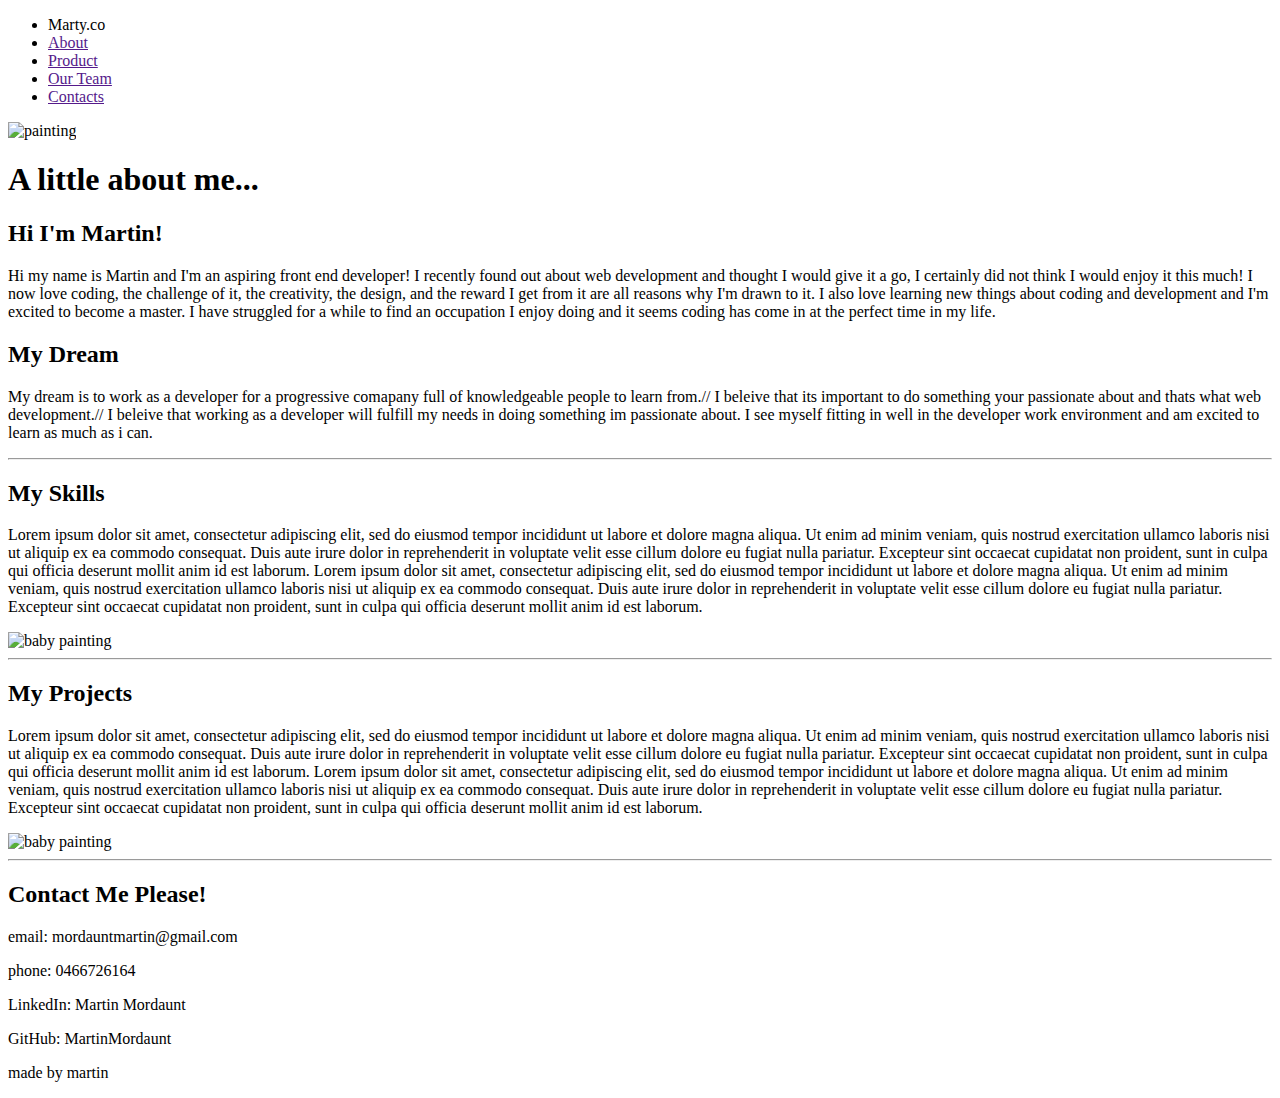
==== index.html @ 828ad86e "Update index.html" ====
<!DOCTYPE html>
<html>
    <head>
        <title>LayoutPrac</title>
        <link
        rel="stylesheet"
        href="https://cdnjs.cloudflare.com/ajax/libs/animate.css/4.1.1/animate.min.css"/>
        <link rel="stylesheet" type="text/css" href="layoutPrac.css">
        <meta name="viewport" content="width=device-width, initial-scale=1">
        <link href="https://fonts.googleapis.com/css2?family=Bebas+Neue&family=Nunito:ital,wght@0,400;0,700;1,300&display=swap" rel="stylesheet">
        
    </head>
    <body>

        <nav class="zone blue sticky">
            <ul class="main-nav">
                <li class="logo">Marty.co</li>
                <li><a href="">About</a></li>
                <li><a href="">Product</a></li>
                <li><a href="">Our Team</a></li>
                <li class="push"><a href="">Contacts</a></li>
            </ul>
      </nav>

        <section class="secOne">
            <div class="image1">
                <img src="https://images.unsplash.com/photo-1541367777708-7905fe3296c0?ixlib=rb-1.2.1&ixid=eyJhcHBfaWQiOjEyMDd9&auto=format&fit=crop&w=1072&q=80" alt="painting">
            </div>
            <div id="headOne" class="Head">
                <h1>A little about me...</h1>
            </div>
            <div id="pOne" class="Col1">
                <h2>Hi I'm Martin!</h2>
                <p>Hi my name is Martin and I'm an aspiring front end developer! 
                    I recently found out about web development and thought I would give it a go, 
                    I certainly did not think I would enjoy it this much! I now love coding, the challenge of it, the creativity, 
                    the design, and the reward I get from it are all reasons why I'm drawn to it. 
                    I also love learning new things about coding and development and I'm excited to become a master. 
                    I have struggled for a while to find an occupation I enjoy doing and it seems coding has come in at the perfect 
                    time in my life.</p>

            </div>
            <div id="pTwo" class="Col2">
                <h2>My Dream</h2>
                <p>My dream is to work as a developer for a progressive comapany full of knowledgeable people to learn from.// I beleive 
                    that its important to do something your passionate about and thats what web development.// 
                    I beleive that working as a developer will fulfill my needs 
                    in doing something im passionate about. I see myself fitting in well in the developer 
                    work environment and am excited to learn as much as i can.</p>


            </div>
           
        </section>
        <hr class="line">
        <section class="secTwo">
            <div class="scndHead">
                <h2>My Skills</h2>

            </div>
            <div class="secTwoColOne">
                <p>Lorem ipsum dolor sit amet, consectetur adipiscing elit, 
                    sed do eiusmod tempor incididunt ut labore et dolore magna aliqua. 
                    Ut enim ad minim veniam, quis nostrud exercitation ullamco laboris nisi ut aliquip ex ea commodo consequat.
                     Duis aute irure dolor in reprehenderit in voluptate velit esse cillum dolore eu fugiat nulla pariatur. 
                     Excepteur sint occaecat cupidatat non proident, sunt in culpa qui officia deserunt mollit anim id est laborum. 
                     Lorem ipsum dolor sit amet, consectetur adipiscing elit, 
                     sed do eiusmod tempor incididunt ut labore et dolore magna aliqua. 
                     Ut enim ad minim veniam, quis nostrud exercitation ullamco laboris nisi ut aliquip ex ea commodo consequat.
                      Duis aute irure dolor in reprehenderit in voluptate velit esse cillum dolore eu fugiat nulla pariatur. 
                      Excepteur sint occaecat cupidatat non proident, sunt in culpa qui officia deserunt mollit anim id est laborum.</p>
            </div>
            <div class="secTwoColTwo">
                     <img class="babyPaint" src="https://images.unsplash.com/photo-1575396574188-ccf23d32d4b8?ixlib=rb-1.2
                     .1&ixid=eyJhcHBfaWQiOjEyMDd9&auto=format&fit=crop&w=705&q=80" alt="baby painting">
            </div>
            <hr class="line">
            <div class="secTwoR2C1">

            </div>
            
            <div class="scndHead">
                <h2>My Projects</h2>

            </div>
            <div class="secTwoColOne">
                <p>Lorem ipsum dolor sit amet, consectetur adipiscing elit, 
                    sed do eiusmod tempor incididunt ut labore et dolore magna aliqua. 
                    Ut enim ad minim veniam, quis nostrud exercitation ullamco laboris nisi ut aliquip ex ea commodo consequat.
                    Duis aute irure dolor in reprehenderit in voluptate velit esse cillum dolore eu fugiat nulla pariatur. 
                    Excepteur sint occaecat cupidatat non proident, sunt in culpa qui officia deserunt mollit anim id est laborum. 
                    Lorem ipsum dolor sit amet, consectetur adipiscing elit, 
                    sed do eiusmod tempor incididunt ut labore et dolore magna aliqua. 
                    Ut enim ad minim veniam, quis nostrud exercitation ullamco laboris nisi ut aliquip ex ea commodo consequat.
                    Duis aute irure dolor in reprehenderit in voluptate velit esse cillum dolore eu fugiat nulla pariatur. 
                    Excepteur sint occaecat cupidatat non proident, sunt in culpa qui officia deserunt mollit anim id est laborum.</p>
            </div>
            <div class="secTwoColTwo">
                    <img class="babyPaint" src="https://images.unsplash.com/photo-1575396574188-ccf23d32d4b8?ixlib=rb-1.2
                    .1&ixid=eyJhcHBfaWQiOjEyMDd9&auto=format&fit=crop&w=705&q=80" alt="baby painting">
            </div>
            <hr class="line">
            <div class="contact">
                <h2 class="contactMe">Contact Me Please!</h2>
                <p><span>email:</span> mordauntmartin@gmail.com</p>
                <p><span>phone:</span> 0466726164 </p>
                <p><span>LinkedIn:</span> Martin Mordaunt</p>
                <p><span>GitHub:</span> MartinMordaunt</p>
            </div>

            
            
        </section>
        <footer class="foot">
            <p class="madeBy">made by martin</p>
        </footer>
        


        <script src="layoutPrac.js" type="text/javascript"></script>
    </body>
</html>
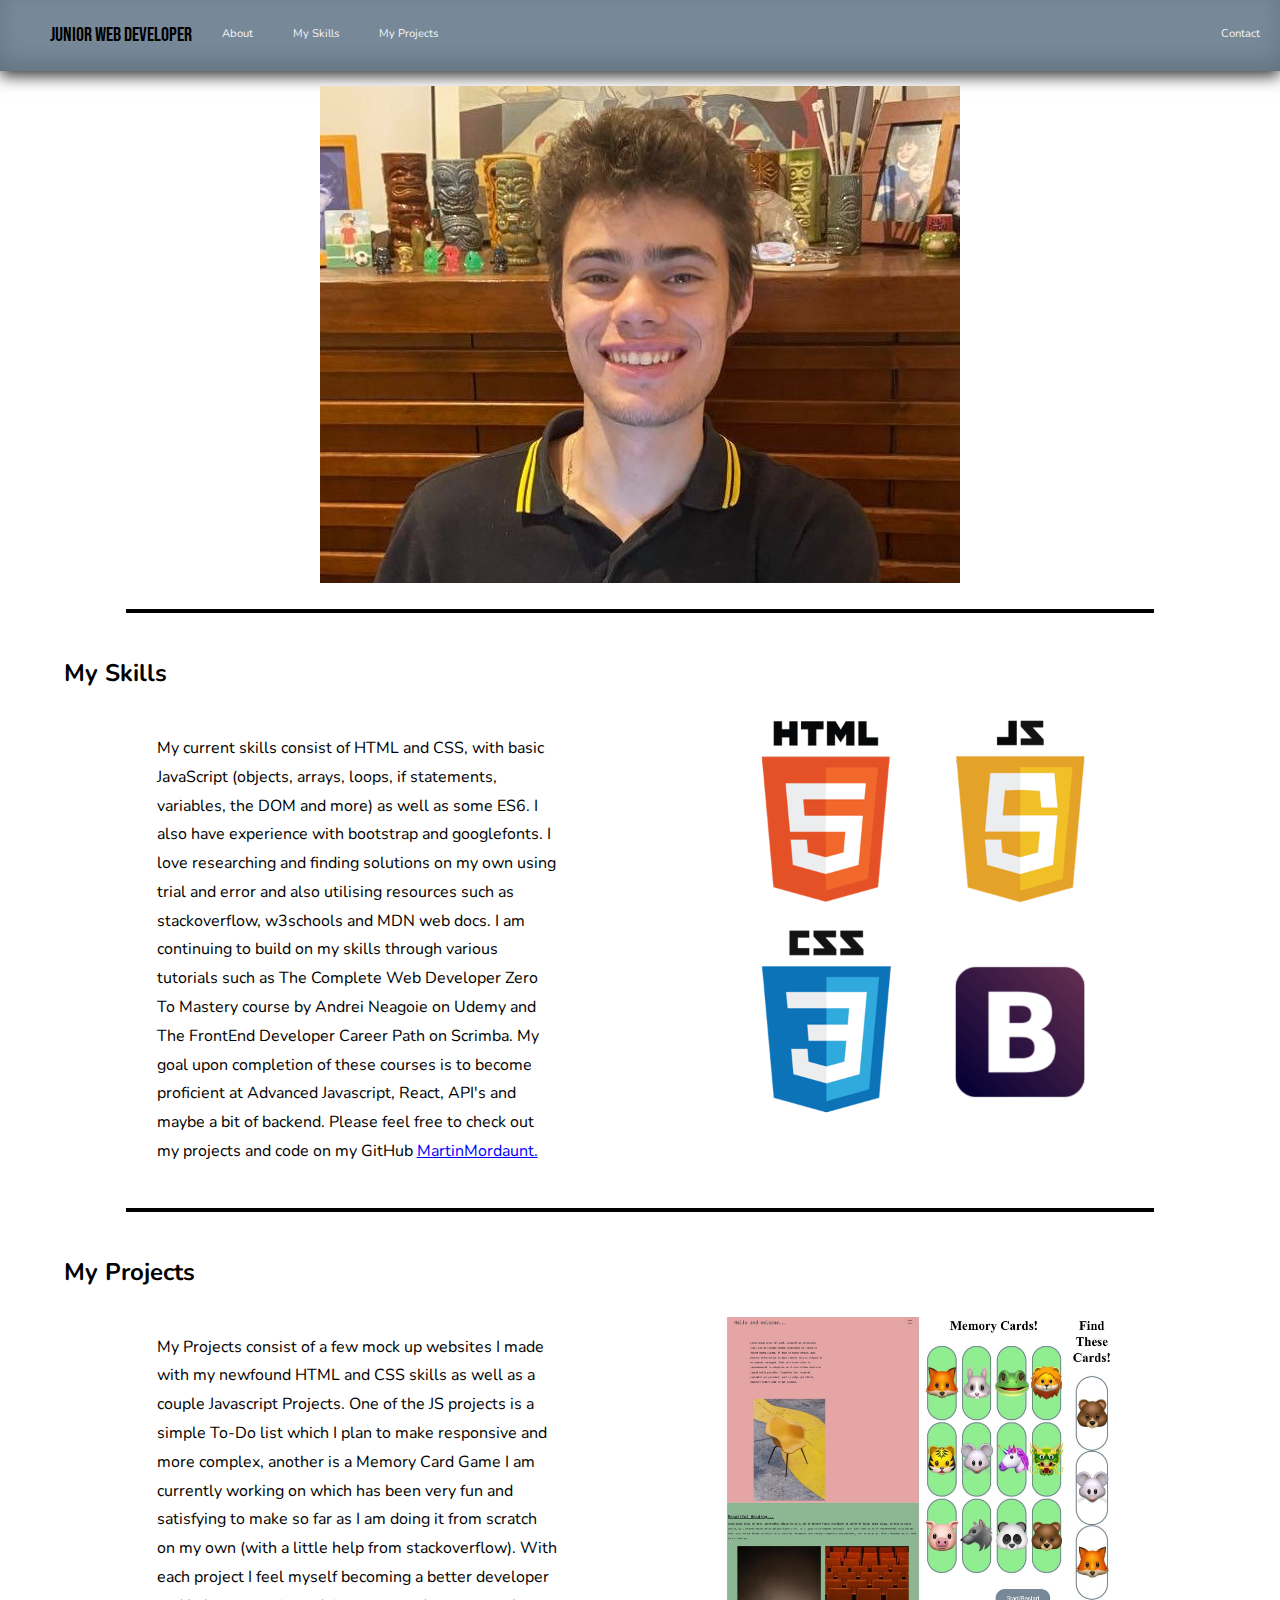
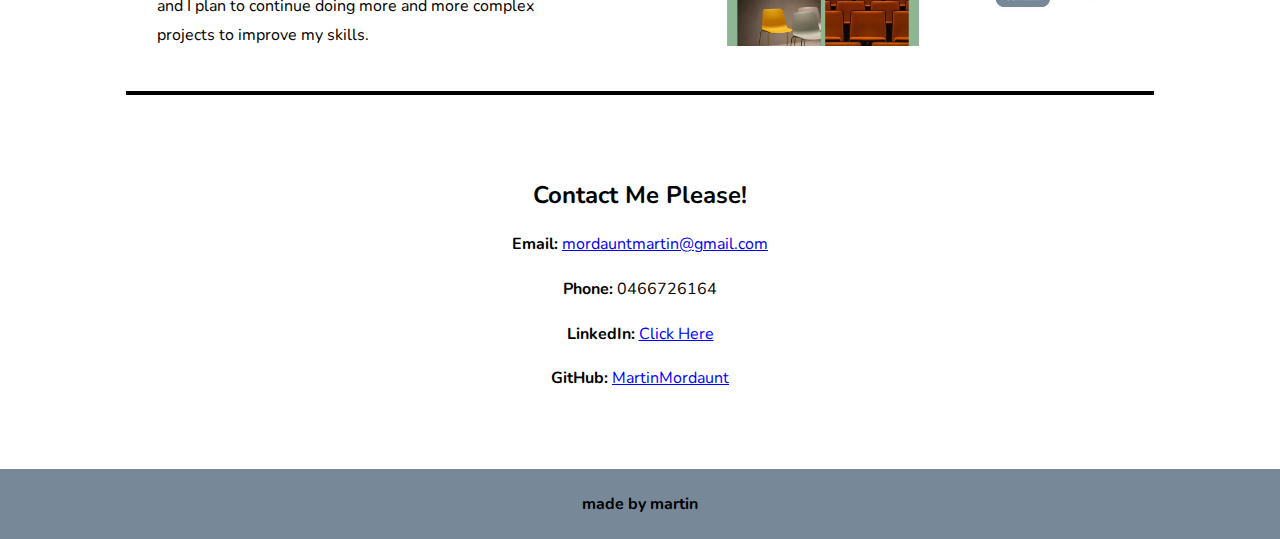
==== commit bf92795d: "Update index.html" ====
--- a/index.html
+++ b/index.html
@@ -1,53 +1,47 @@
 <!DOCTYPE html>
 <html>
     <head>
-        <title>LayoutPrac</title>
-        <link
-        rel="stylesheet"
-        href="https://cdnjs.cloudflare.com/ajax/libs/animate.css/4.1.1/animate.min.css"/>
+        <title>Portfolio</title>
+        <link rel="stylesheet" href="https://cdnjs.cloudflare.com/ajax/libs/animate.css/4.1.1/animate.min.css"/>
         <link rel="stylesheet" type="text/css" href="layoutPrac.css">
-        <meta name="viewport" content="width=device-width, initial-scale=1">
+        <meta name="viewport" content="width=device-width, initial-scale=1, shrink-to-fit=no">
         <link href="https://fonts.googleapis.com/css2?family=Bebas+Neue&family=Nunito:ital,wght@0,400;0,700;1,300&display=swap" rel="stylesheet">
         
     </head>
     <body>
-
+        
         <nav class="zone blue sticky">
             <ul class="main-nav">
-                <li class="logo">Marty.co</li>
-                <li><a href="">About</a></li>
-                <li><a href="">Product</a></li>
-                <li><a href="">Our Team</a></li>
-                <li class="push"><a href="">Contacts</a></li>
+                <li class="junior">Junior Web Developer</li>
+                <li><a href="#dreamPart">About</a></li>
+                <li><a href="#skillPart">My Skills</a></li>
+                <li><a href="#projectPart">My Projects</a></li>
+                <li class="push"><a href="#contactPart">Contact</a></li>
             </ul>
-      </nav>
+        </nav>
+       
 
         <section class="secOne">
             <div class="image1">
-                <img src="https://images.unsplash.com/photo-1541367777708-7905fe3296c0?ixlib=rb-1.2.1&ixid=eyJhcHBfaWQiOjEyMDd9&auto=format&fit=crop&w=1072&q=80" alt="painting">
+                <img src="./me3,0.jpg" alt="me">
             </div>
             <div id="headOne" class="Head">
-                <h1>A little about me...</h1>
+                <a id="dreamPart"></a><h1>A little about me...</h1></a>
             </div>
             <div id="pOne" class="Col1">
                 <h2>Hi I'm Martin!</h2>
-                <p>Hi my name is Martin and I'm an aspiring front end developer! 
-                    I recently found out about web development and thought I would give it a go, 
-                    I certainly did not think I would enjoy it this much! I now love coding, the challenge of it, the creativity, 
-                    the design, and the reward I get from it are all reasons why I'm drawn to it. 
-                    I also love learning new things about coding and development and I'm excited to become a master. 
-                    I have struggled for a while to find an occupation I enjoy doing and it seems coding has come in at the perfect 
-                    time in my life.</p>
+                <p>Hi, My name is Martin and I'm an aspiring front end developer!
+                     I recently found out about web development and thought I would give it a go. 
+                     I certainly did not think I would enjoy it this much! I now love coding. The challenge, the creativity, 
+                     the design, and the reward it brings are reasons why I'm drawn to the web developer world. 
+                     I love learning new things and I'm excited to become a master in web development. </p>
 
             </div>
             <div id="pTwo" class="Col2">
                 <h2>My Dream</h2>
-                <p>My dream is to work as a developer for a progressive comapany full of knowledgeable people to learn from.// I beleive 
-                    that its important to do something your passionate about and thats what web development.// 
-                    I beleive that working as a developer will fulfill my needs 
-                    in doing something im passionate about. I see myself fitting in well in the developer 
-                    work environment and am excited to learn as much as i can.</p>
-
+                <p>My dream is to work for a progressive company and to learn and gain insights from knowledgeable people.
+                     I’m excited to kickstart my career as web developer and immerse myself in something I’m very passionate about.
+                      I see myself fitting in well in the developer work environment and I'm excited to get some hands on practice.</p>
 
             </div>
            
@@ -55,24 +49,21 @@
         <hr class="line">
         <section class="secTwo">
             <div class="scndHead">
-                <h2>My Skills</h2>
+                <a id="skillPart"><h2>My Skills</h2></a>
 
             </div>
             <div class="secTwoColOne">
-                <p>Lorem ipsum dolor sit amet, consectetur adipiscing elit, 
-                    sed do eiusmod tempor incididunt ut labore et dolore magna aliqua. 
-                    Ut enim ad minim veniam, quis nostrud exercitation ullamco laboris nisi ut aliquip ex ea commodo consequat.
-                     Duis aute irure dolor in reprehenderit in voluptate velit esse cillum dolore eu fugiat nulla pariatur. 
-                     Excepteur sint occaecat cupidatat non proident, sunt in culpa qui officia deserunt mollit anim id est laborum. 
-                     Lorem ipsum dolor sit amet, consectetur adipiscing elit, 
-                     sed do eiusmod tempor incididunt ut labore et dolore magna aliqua. 
-                     Ut enim ad minim veniam, quis nostrud exercitation ullamco laboris nisi ut aliquip ex ea commodo consequat.
-                      Duis aute irure dolor in reprehenderit in voluptate velit esse cillum dolore eu fugiat nulla pariatur. 
-                      Excepteur sint occaecat cupidatat non proident, sunt in culpa qui officia deserunt mollit anim id est laborum.</p>
+                <p>My current skills consist of HTML and CSS, with basic JavaScript 
+                    (objects, arrays, loops, if statements, variables, the DOM and more) as well as some ES6. 
+                    I also have experience with bootstrap and googlefonts. I love researching and finding solutions on my own using 
+                    trial and error and also utilising resources such as stackoverflow, w3schools and MDN web docs. 
+                    I am continuing to build on my skills through various tutorials such as The Complete Web Developer Zero To Mastery 
+                    course by Andrei Neagoie on Udemy and The FrontEnd Developer Career Path on Scrimba. 
+                    My goal upon completion of these courses is to become proficient at Advanced Javascript, React, API's and maybe a bit of backend.
+                     Please feel free to check out my projects and code on my GitHub <a href="https://github.com/MartinMordaunt" class="click">MartinMordaunt.</a></p>
             </div>
             <div class="secTwoColTwo">
-                     <img class="babyPaint" src="https://images.unsplash.com/photo-1575396574188-ccf23d32d4b8?ixlib=rb-1.2
-                     .1&ixid=eyJhcHBfaWQiOjEyMDd9&auto=format&fit=crop&w=705&q=80" alt="baby painting">
+                     <img class="logos" src="./newLogos.png" alt="logos">
             </div>
             <hr class="line">
             <div class="secTwoR2C1">
@@ -80,32 +71,30 @@
             </div>
             
             <div class="scndHead">
-                <h2>My Projects</h2>
+                <a id="projectPart"><h2>My Projects</h2></a>
 
             </div>
             <div class="secTwoColOne">
-                <p>Lorem ipsum dolor sit amet, consectetur adipiscing elit, 
-                    sed do eiusmod tempor incididunt ut labore et dolore magna aliqua. 
-                    Ut enim ad minim veniam, quis nostrud exercitation ullamco laboris nisi ut aliquip ex ea commodo consequat.
-                    Duis aute irure dolor in reprehenderit in voluptate velit esse cillum dolore eu fugiat nulla pariatur. 
-                    Excepteur sint occaecat cupidatat non proident, sunt in culpa qui officia deserunt mollit anim id est laborum. 
-                    Lorem ipsum dolor sit amet, consectetur adipiscing elit, 
-                    sed do eiusmod tempor incididunt ut labore et dolore magna aliqua. 
-                    Ut enim ad minim veniam, quis nostrud exercitation ullamco laboris nisi ut aliquip ex ea commodo consequat.
-                    Duis aute irure dolor in reprehenderit in voluptate velit esse cillum dolore eu fugiat nulla pariatur. 
-                    Excepteur sint occaecat cupidatat non proident, sunt in culpa qui officia deserunt mollit anim id est laborum.</p>
+                <p>My Projects consist of a few mock up websites I made with my newfound HTML and CSS skills as well as a couple Javascript Projects. 
+                    One of the JS projects is a simple To-Do list which I plan to make responsive and more complex, another is a Memory Card Game I am currently working on which
+                    has been very fun and satisfying to make so far as I am doing it from scratch on my own (with a little help from stackoverflow). With each project I feel myself 
+                    becoming a better developer and I plan to continue doing more and more complex projects to improve my skills.  
+                </p>
             </div>
             <div class="secTwoColTwo">
-                    <img class="babyPaint" src="https://images.unsplash.com/photo-1575396574188-ccf23d32d4b8?ixlib=rb-1.2
-                    .1&ixid=eyJhcHBfaWQiOjEyMDd9&auto=format&fit=crop&w=705&q=80" alt="baby painting">
+                <div class="projects">
+                    <img class="webDemo" src="./web.jpg" alt="Website Example">
+                    <img class="cardGame" src="./cardGame.jpg" alt="Game Example">
+                </div>
             </div>
             <hr class="line">
             <div class="contact">
-                <h2 class="contactMe">Contact Me Please!</h2>
-                <p><span>email:</span> mordauntmartin@gmail.com</p>
+                <a id="contactPart"><h2 class="contactMe">Contact Me Please!</h2></a>
+                <p><span>email:</span> <a href="mailto:mordauntmartin@gmail.com">mordauntmartin@gmail.com</a></p>
                 <p><span>phone:</span> 0466726164 </p>
-                <p><span>LinkedIn:</span> Martin Mordaunt</p>
-                <p><span>GitHub:</span> MartinMordaunt</p>
+                <p><span>LinkedIn:</span> <a href="https://www.linkedin.com/in/martin-mordaunt-9b945b1ba/" class="click"> Click Here</a></p>
+                <p><span>GitHub:</span> <a href="https://github.com/MartinMordaunt" class="click">MartinMordaunt</a></p>
+            
             </div>
 
             
--- a/layoutPrac.css
+++ b/layoutPrac.css
@@ -0,0 +1,239 @@
+/* @font-face {
+    font-family: 'canterburyregular';
+    src: url('canterbury-webfont.woff2') format('woff2'),
+         url('canterbury-webfont.woff') format('woff');
+    font-weight: normal;
+    font-style: normal;
+
+} */
+body{
+    margin:0;
+    font-family: 'Nunito', sans-serif;
+    line-height:1.8rem;
+
+}
+.secOne{
+    display:flex;
+    flex-wrap: wrap;
+    justify-content:space-evenly;
+    width:100%;
+    /* margin:auto; */
+    /* background: lightskyblue; */
+}
+
+.image1{
+    display:flex;
+    flex-wrap:wrap;
+    justify-content: center;
+    width:100%;
+    height:50%;
+}
+.image1 img{
+    margin-top:10px;
+    margin-bottom:10px;
+    /* width:1200px;
+    height:652px; */
+    /* width:90%; */
+    
+    width:auto;
+    height:30%;
+}
+.Head{
+    width:90%;
+    margin:auto;
+    text-align:left;
+    display:none;
+}
+.Col1{
+    width:400px;
+    display:none;
+    margin:10px;
+    
+
+}
+.Col2{
+    width:400px;
+    display:none;
+    margin:10px;
+}
+
+.line{
+    width:80%;
+    margin:auto;
+    margin-top:1rem;
+    margin-bottom:1rem;
+    border:2px solid black;
+}
+
+a{
+    cursor:pointer
+}
+
+ /* SECTION TWO  */
+
+.secTwo{
+    display:flex;
+    flex-wrap: wrap;
+    justify-content:space-evenly;
+    width:100%;
+    /* margin:auto; */
+    /* background:lightyellow; */
+
+}
+.logos{
+    height:auto;
+    width:100%;
+}
+.projects{
+    display:flex;
+    flex-wrap:flex;
+    justify-content:space-between;
+    align-content:space-between;
+}
+.webDemo{
+    width:50%;
+    height:50%;
+}
+.cardGame{
+    width:50%;
+    height:50%;
+}
+.secTwoColOne{
+    width:400px;
+    display:inline-block;
+    margin:10px;
+}
+.secTwoColTwo{
+    width:400px;
+    display: inline-block;
+    margin:10px;
+}
+.babyPaint{
+    width: 100%;
+    margin:0 auto;
+}
+.scndHead{
+    width:90%;
+    margin:auto;
+}
+.secTwo h2{
+    margin-top:30px;
+}
+
+/*nav*/
+
+/* .zone { 
+    cursor:pointer;
+    color:#FFF;
+    font-size:5em;
+    border-radius:4px;
+    border:1px solid #bbb;
+    transition: all 0.3s linear;
+} */
+
+.zone:hover {
+    -webkit-box-shadow:rgba(0,0,0,0.8) 0px 5px 15px, inset rgba(0,0,0,0.15) 0px -10px 20px;
+    -moz-box-shadow:rgba(0,0,0,0.8) 0px 5px 15px, inset rgba(0,0,0,0.15) 0px -10px 20px;
+    -o-box-shadow:rgba(0,0,0,0.8) 0px 5px 15px, inset rgba(0,0,0,0.15) 0px -10px 20px;
+    box-shadow:rgba(0,0,0,0.8) 0px 5px 15px, inset rgba(0,0,0,0.15) 0px -10px 20px;
+}
+
+/* NEW */ 
+.junior{
+    color:black;
+    font-family:'Bebas Neue', cursive;
+    text-align:center;
+    margin-left:;
+    font-size:20px;
+    padding:10px;
+    line-height:3.2rem;
+   
+}
+.main-nav {
+    display:flex;
+    list-style:none;
+    font-size:0.7em; 
+    margin:0;
+}
+@media only screen and (max-width:600px){
+    .main-nav{
+        font-size:0.5em;
+        padding:0;
+    }
+}
+
+.push {
+    margin-left: auto; 
+}
+li{
+    padding:20px;
+}
+ul a{
+    color:#f5f5f6;
+    text-decoration: none;
+}
+.blue{
+    background:lightslategray; 
+    margin-bottom:5px;
+}
+
+/* Contact Section */
+
+.contact{
+    margin:auto;
+    /* display:flex;
+    flex-wrap:wrap;
+    justify-content:flex-start; */
+    width:350px;
+    background:#FFFFFF;
+    padding: 20px 10px;
+    text-align:center;
+    margin-top:20px;
+    margin-bottom:20px;
+}
+span{
+    font-weight:bold;
+    text-transform: capitalize;
+}
+.click{
+    text-decoration: underline;
+    color:blue;
+}
+.click:active{
+    color:purple;
+}
+
+/*Animation*/
+
+.onScroll {
+    display:inline-block;
+    animation:bounceInLeft;
+    animation-duration: 2s;
+}
+.onScrollTwo{
+    display:inline-block;
+    animation:bounceInRight;
+    animation-duration: 2s;
+}
+.onScrollHead{
+    display:inline-block;
+    animation:pulse;
+    animation-duration: 1s;
+}
+  
+  
+/*Footer*/
+
+.foot{
+    margin-top:20px;
+    display:flex;
+    flex-wrap:wrap;
+    justify-content:center;
+    align-content: center;
+    background:lightslategrey;
+    width:100%;
+    height:70px;
+}
+.madeBy{
+    font-weight:bold;
+}
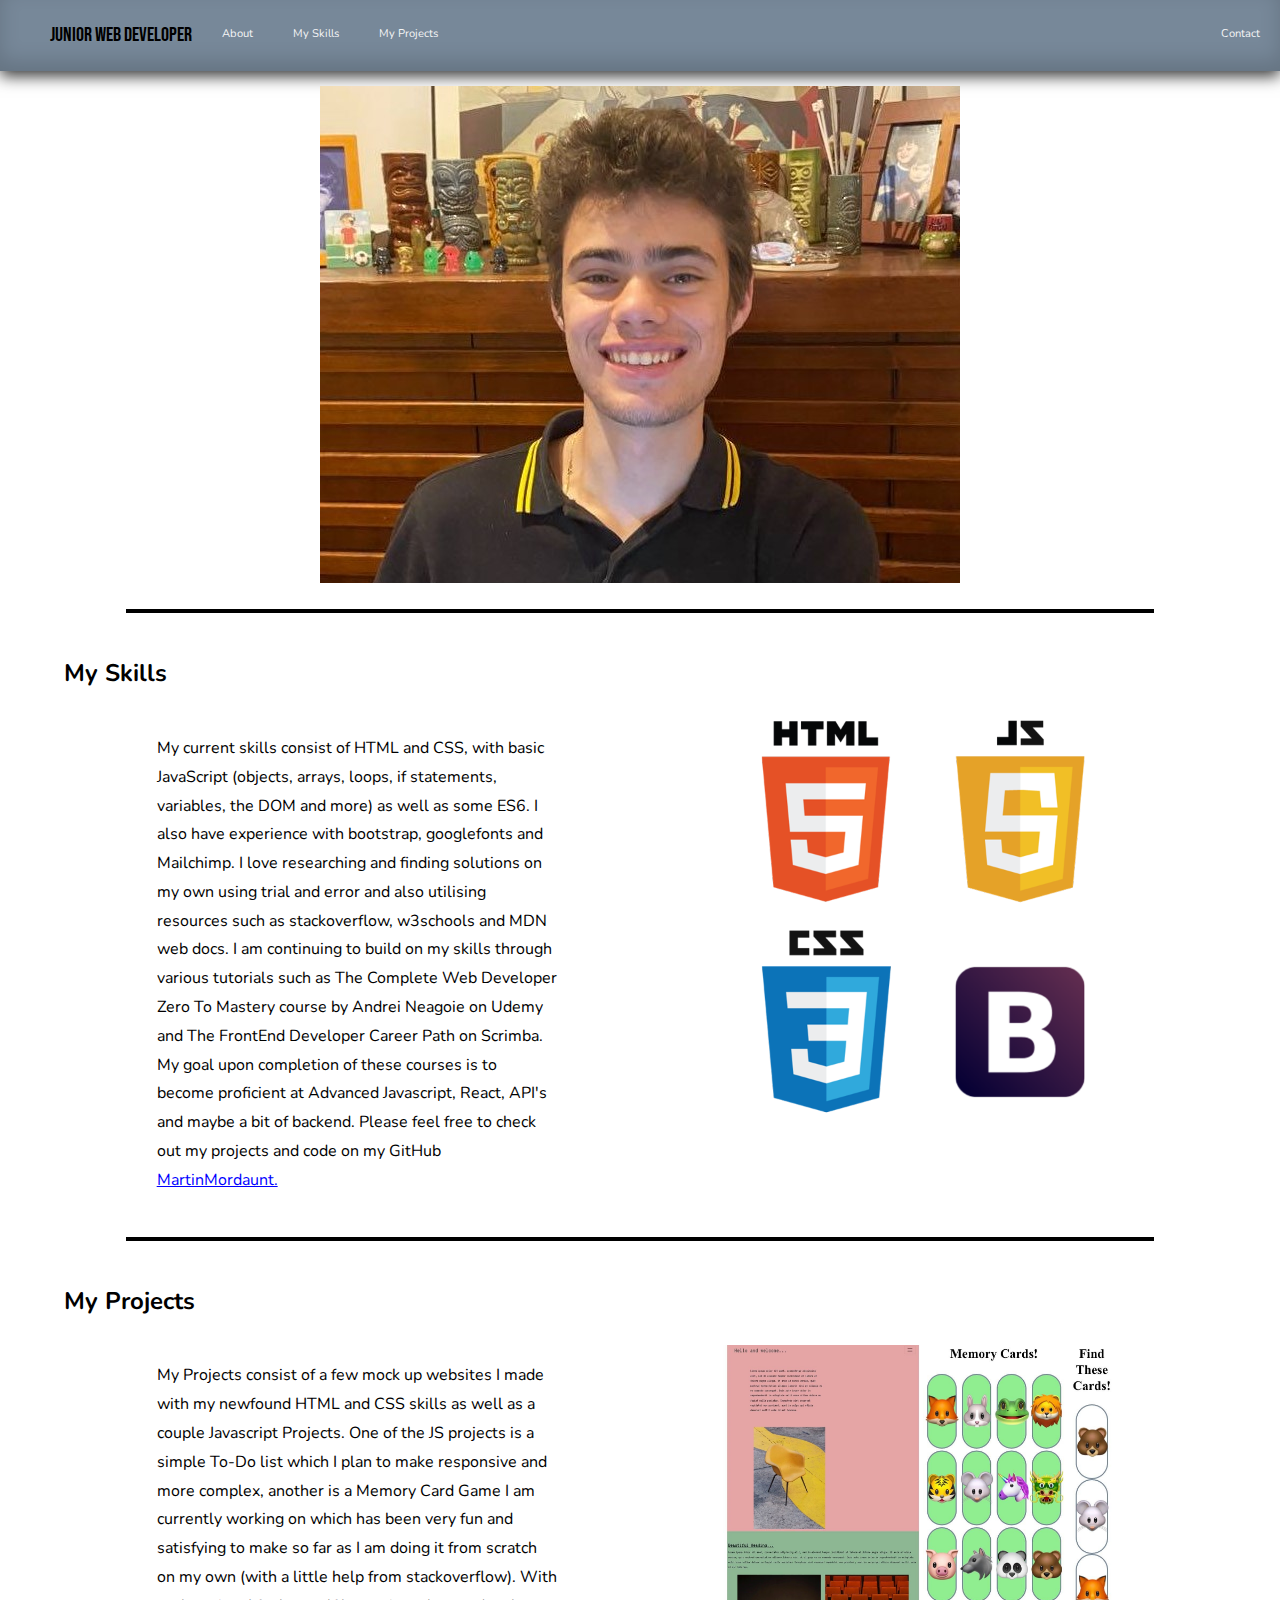
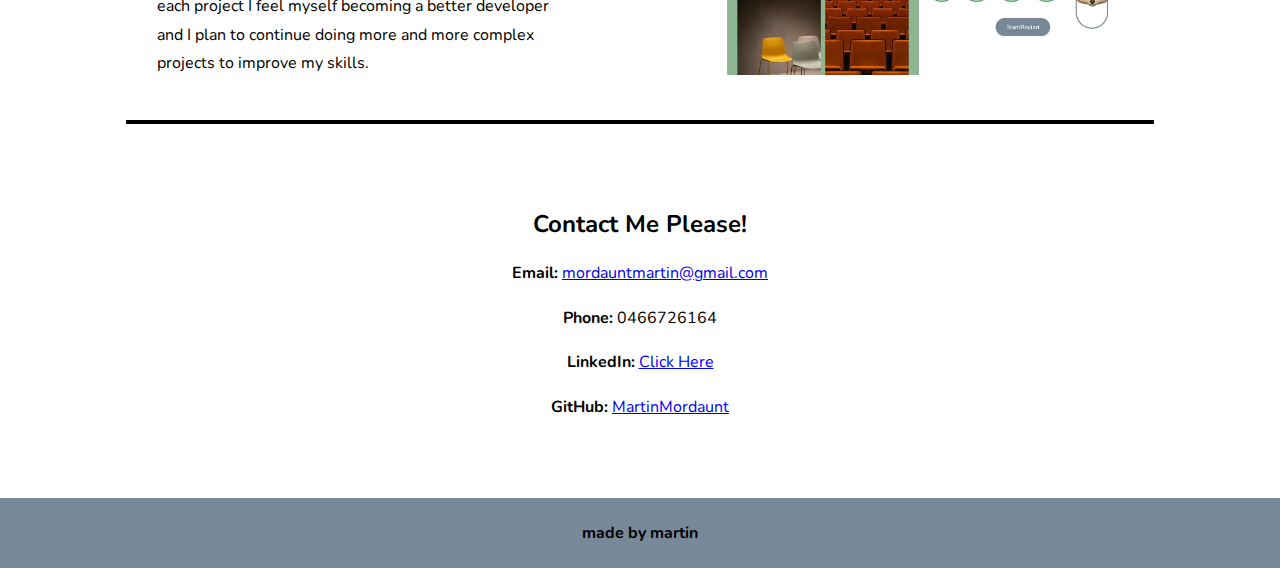
==== commit 20bb953d: "Update index.html" ====
--- a/index.html
+++ b/index.html
@@ -55,7 +55,7 @@
             <div class="secTwoColOne">
                 <p>My current skills consist of HTML and CSS, with basic JavaScript 
                     (objects, arrays, loops, if statements, variables, the DOM and more) as well as some ES6. 
-                    I also have experience with bootstrap and googlefonts. I love researching and finding solutions on my own using 
+                    I also have experience with bootstrap, googlefonts and Mailchimp. I love researching and finding solutions on my own using 
                     trial and error and also utilising resources such as stackoverflow, w3schools and MDN web docs. 
                     I am continuing to build on my skills through various tutorials such as The Complete Web Developer Zero To Mastery 
                     course by Andrei Neagoie on Udemy and The FrontEnd Developer Career Path on Scrimba. 
--- a/layoutPrac.css
+++ b/layoutPrac.css
@@ -37,6 +37,12 @@
     
     width:auto;
     height:30%;
+}
+@media only screen and (max-width:700px){
+    .image1 img{
+        width:400px;
+        height:auto;
+    }
 }
 .Head{
     width:90%;
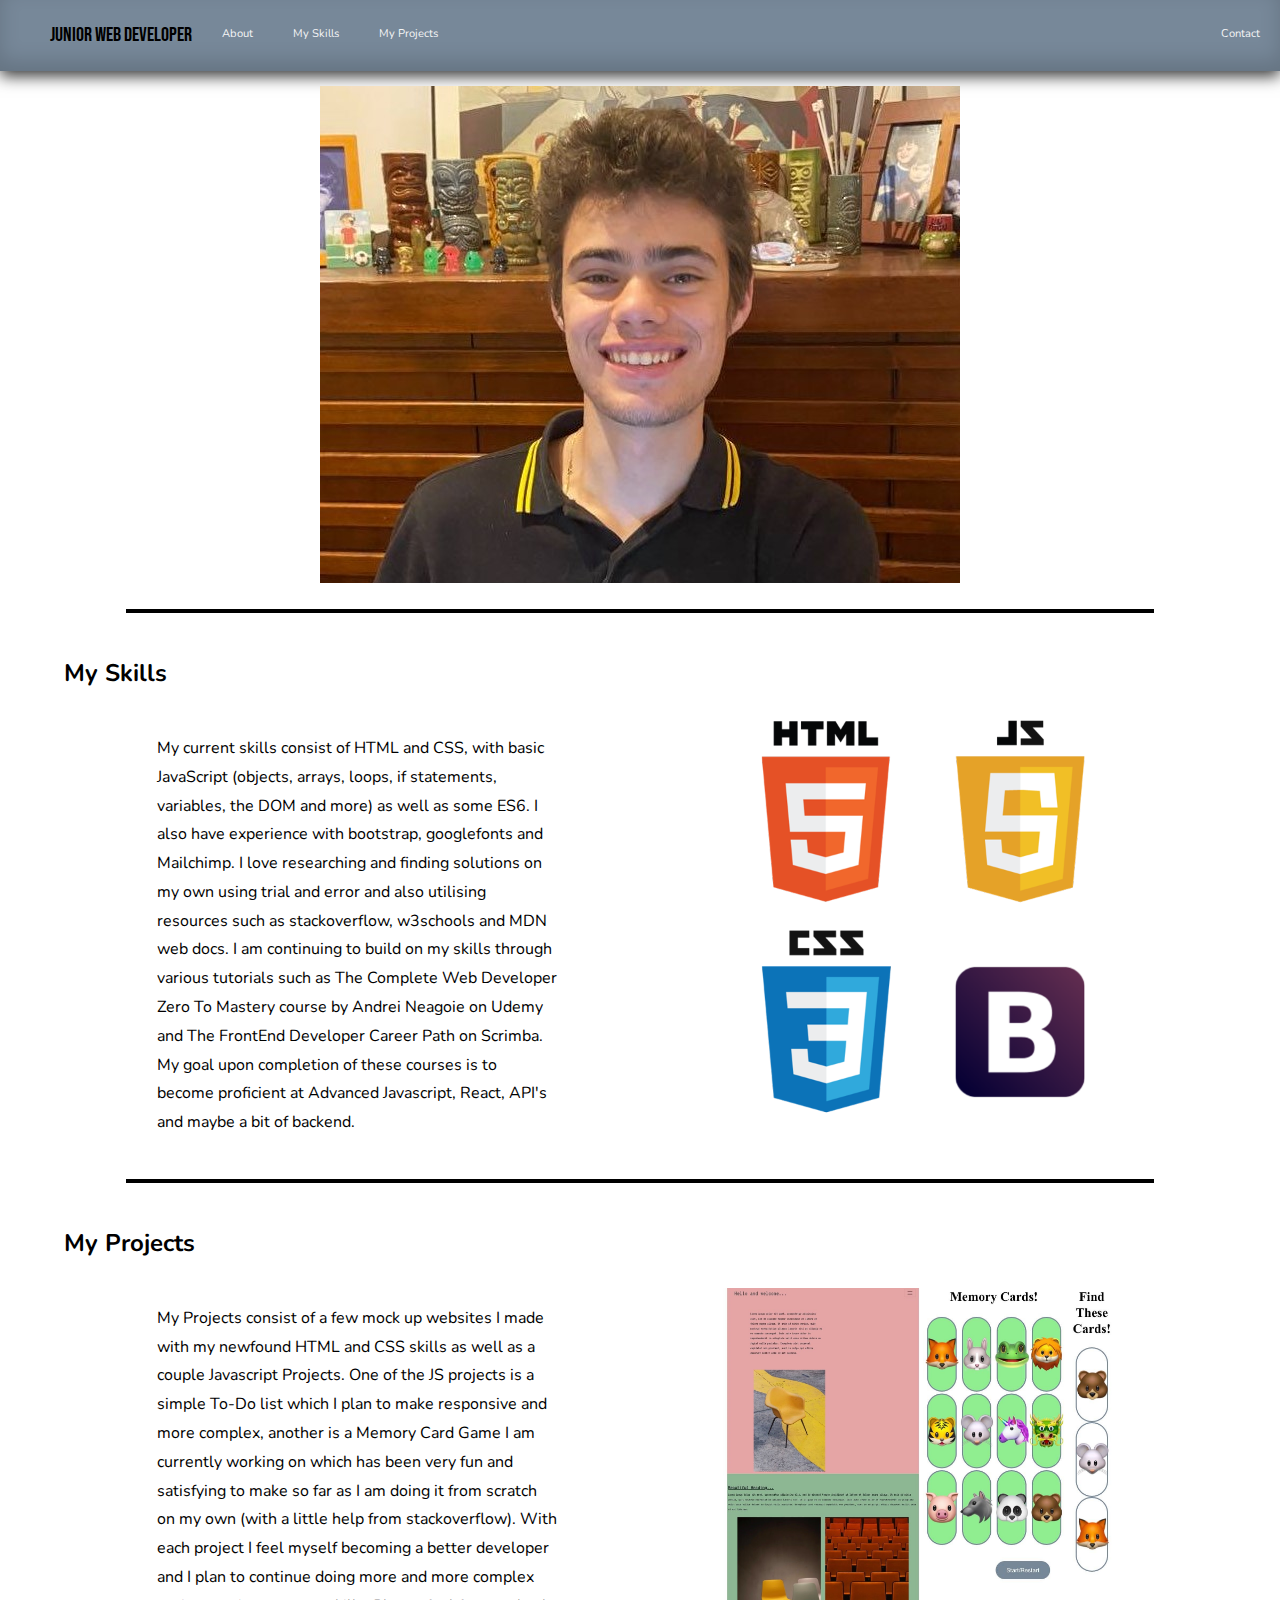
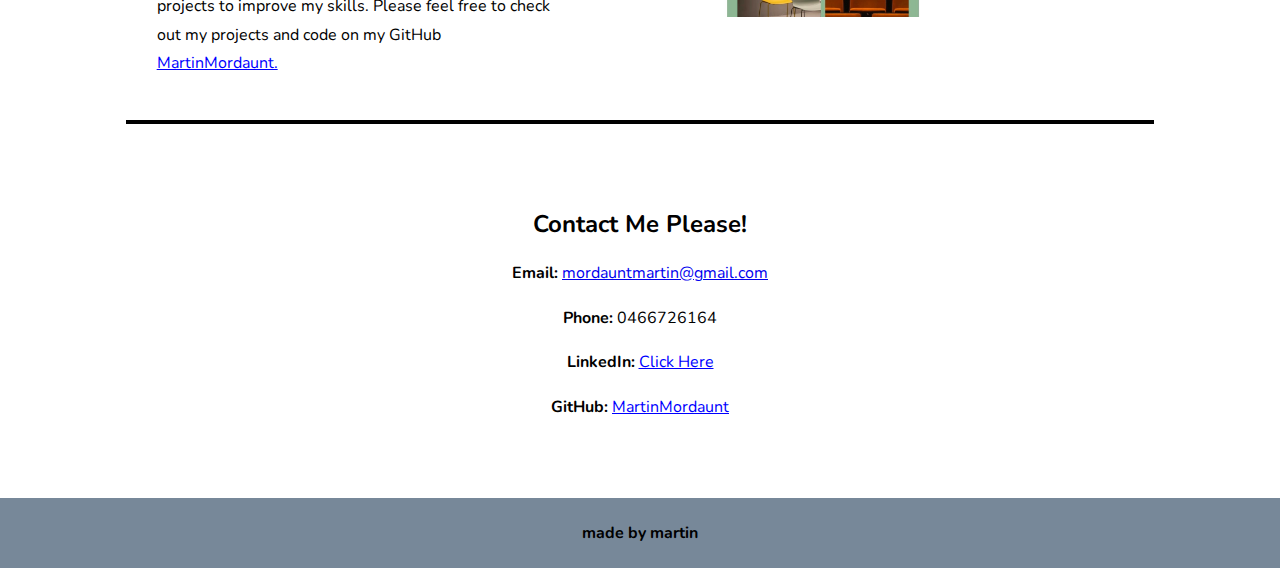
==== commit 7df9681c: "Update index.html" ====
--- a/index.html
+++ b/index.html
@@ -59,8 +59,7 @@
                     trial and error and also utilising resources such as stackoverflow, w3schools and MDN web docs. 
                     I am continuing to build on my skills through various tutorials such as The Complete Web Developer Zero To Mastery 
                     course by Andrei Neagoie on Udemy and The FrontEnd Developer Career Path on Scrimba. 
-                    My goal upon completion of these courses is to become proficient at Advanced Javascript, React, API's and maybe a bit of backend.
-                     Please feel free to check out my projects and code on my GitHub <a href="https://github.com/MartinMordaunt" class="click">MartinMordaunt.</a></p>
+                    My goal upon completion of these courses is to become proficient at Advanced Javascript, React, API's and maybe a bit of backend.</p>
             </div>
             <div class="secTwoColTwo">
                      <img class="logos" src="./newLogos.png" alt="logos">
@@ -78,7 +77,7 @@
                 <p>My Projects consist of a few mock up websites I made with my newfound HTML and CSS skills as well as a couple Javascript Projects. 
                     One of the JS projects is a simple To-Do list which I plan to make responsive and more complex, another is a Memory Card Game I am currently working on which
                     has been very fun and satisfying to make so far as I am doing it from scratch on my own (with a little help from stackoverflow). With each project I feel myself 
-                    becoming a better developer and I plan to continue doing more and more complex projects to improve my skills.  
+                    becoming a better developer and I plan to continue doing more and more complex projects to improve my skills. Please feel free to check out my projects and code on my GitHub <a href="https://github.com/MartinMordaunt" class="click">MartinMordaunt.</a>
                 </p>
             </div>
             <div class="secTwoColTwo">
